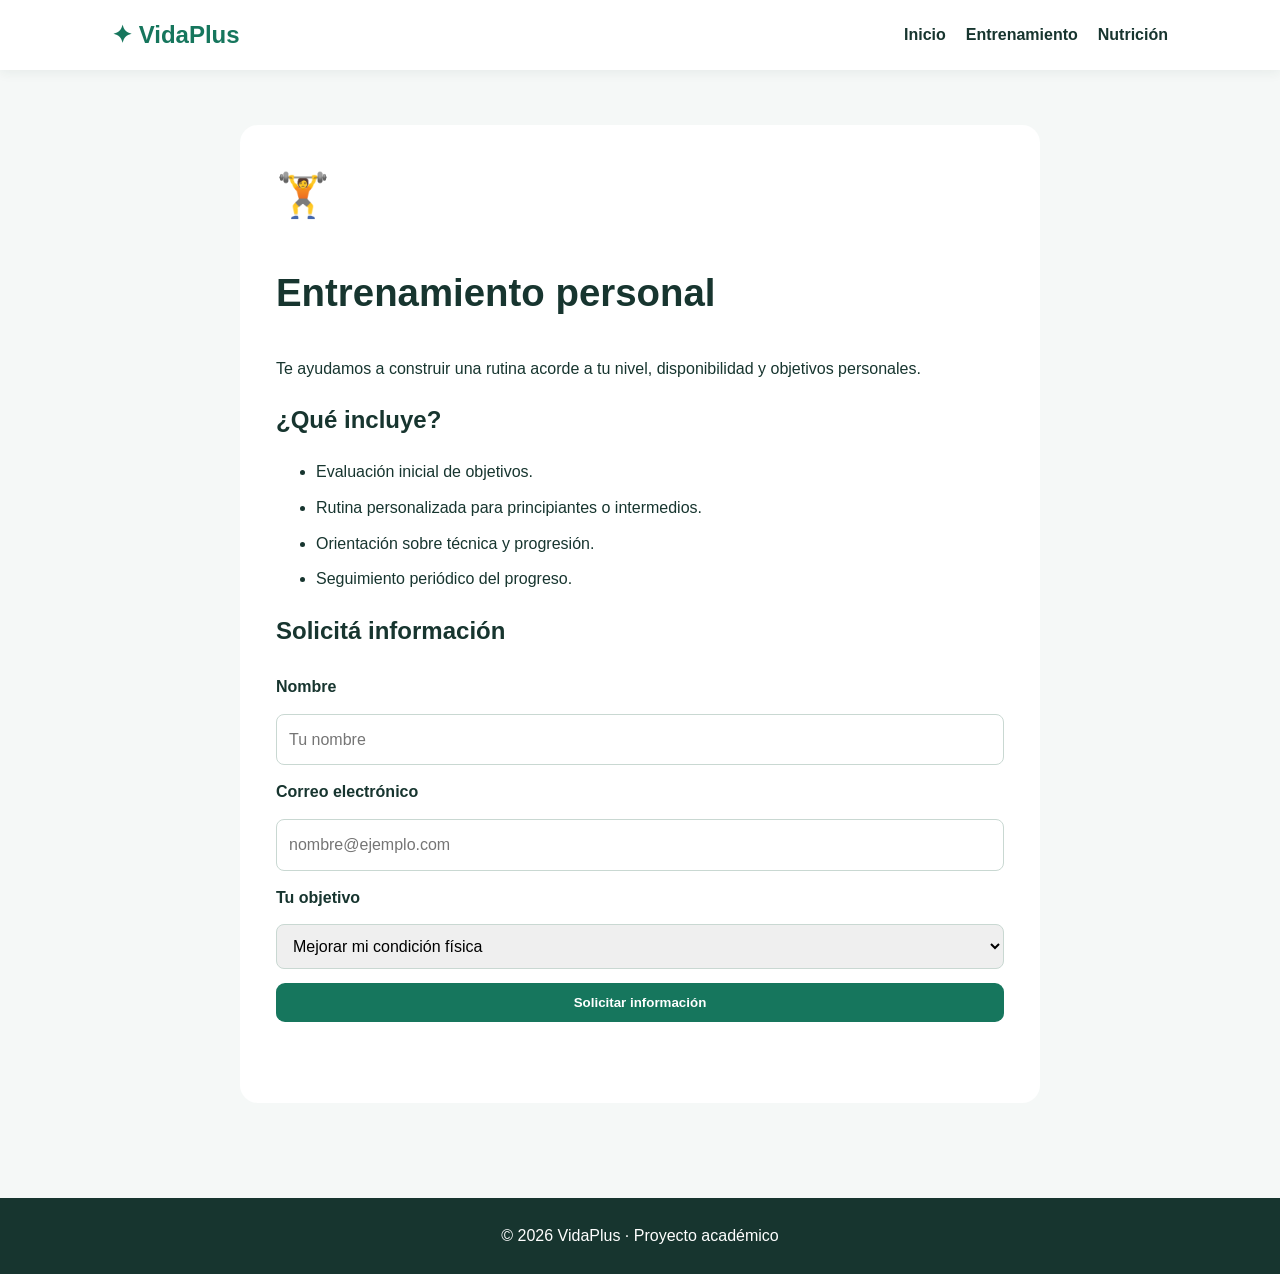
==== VidaPlus/servicio1.html @ df22c2b3 "feat: crear pagina principal vidaPlus" ====
<!DOCTYPE html><html lang="es"><head><meta charset="UTF-8"><meta name="viewport" content="width=device-width, initial-scale=1.0"><title>Entrenamiento personal | VidaPlus</title><link rel="stylesheet" href="style.css"></head><body><header><nav class="nav"><a class="brand" href="index.html">✦ VidaPlus</a><div class="links"><a href="index.html">Inicio</a><a href="servicio1.html">Entrenamiento</a><a href="servicio2.html">Nutrición</a></div></nav></header><main><section class="details"><div class="symbol">🏋️</div><h1>Entrenamiento personal</h1><p>Te ayudamos a construir una rutina acorde a tu nivel, disponibilidad y objetivos personales.</p><h2>¿Qué incluye?</h2><ul><li>Evaluación inicial de objetivos.</li><li>Rutina personalizada para principiantes o intermedios.</li><li>Orientación sobre técnica y progresión.</li><li>Seguimiento periódico del progreso.</li></ul><h2>Solicitá información</h2><form class="form"><label for="nombre">Nombre</label><input id="nombre" name="nombre" required placeholder="Tu nombre"><label for="correo">Correo electrónico</label><input id="correo" name="correo" type="email" required placeholder="nombre@ejemplo.com"><label for="objetivo">Tu objetivo</label><select id="objetivo" name="objetivo"><option>Mejorar mi condición física</option><option>Ganar fuerza</option><option>Desarrollar hábitos de actividad física</option></select><button class="btn" type="submit">Solicitar información</button><p class="notice" role="status" aria-live="polite"></p></form></section></main><footer>© 2026 VidaPlus · Proyecto académico</footer><script src="script.js"></script></body></html>
---- VidaPlus/style.css ----
:root{--bg:#f5f8f7;--ink:#17352f;--muted:#5c706b;--green:#16765d;--light:#e3f4eb;--white:#fff}*{box-sizing:border-box}body{margin:0;font-family:Arial,Helvetica,sans-serif;background:var(--bg);color:var(--ink);line-height:1.6}header{background:white;box-shadow:0 2px 12px #17352f12;position:sticky;top:0;z-index:2}.nav{max-width:1100px;margin:auto;display:flex;align-items:center;justify-content:space-between;padding:16px 22px;gap:20px}.brand{font-weight:800;font-size:1.5rem;color:var(--green);text-decoration:none}.links{display:flex;flex-wrap:wrap;gap:20px}.links a{color:var(--ink);text-decoration:none;font-weight:600}.links a:hover{color:var(--green)}main{max-width:1100px;margin:auto;padding:30px 22px 70px}.hero{background:linear-gradient(120deg,#145c4d,#268c6c);color:white;padding:76px 40px;border-radius:22px;margin:16px 0 48px}.hero h1{font-size:clamp(2rem,5vw,3.6rem);line-height:1.15;max-width:750px;margin:0 0 20px}.hero p{max-width:620px;font-size:1.1rem}.btn{display:inline-block;border:0;border-radius:9px;padding:12px 22px;background:var(--green);color:white;text-decoration:none;font-weight:700;cursor:pointer}.hero .btn{background:white;color:var(--green)}.section-title{text-align:center;margin:0 0 10px;font-size:2rem}.section-lead{text-align:center;color:var(--muted);margin:0 0 32px}.cards{display:grid;grid-template-columns:repeat(2,minmax(0,1fr));gap:24px}.card{background:white;border-radius:16px;padding:30px;box-shadow:0 8px 24px #17352f0d}.symbol{font-size:2.7rem}.card h3{margin-bottom:8px}.card p{color:var(--muted)}.details{background:white;border-radius:18px;padding:36px;max-width:800px;margin:25px auto}.details h1{font-size:2.4rem}.details li{margin:10px 0}.form{display:grid;gap:14px;margin-top:24px}.form input,.form textarea,.form select{padding:12px;border:1px solid #c9d8d2;border-radius:8px;font:inherit;width:100%}.form label{font-weight:600}.form textarea{min-height:100px}.notice{margin-top:15px;color:var(--green);font-weight:700}footer{text-align:center;padding:25px;background:#17352f;color:white}@media(max-width:650px){.nav{align-items:flex-start;flex-direction:column}.cards{grid-template-columns:1fr}.hero{padding:45px 25px}.details{padding:24px}}
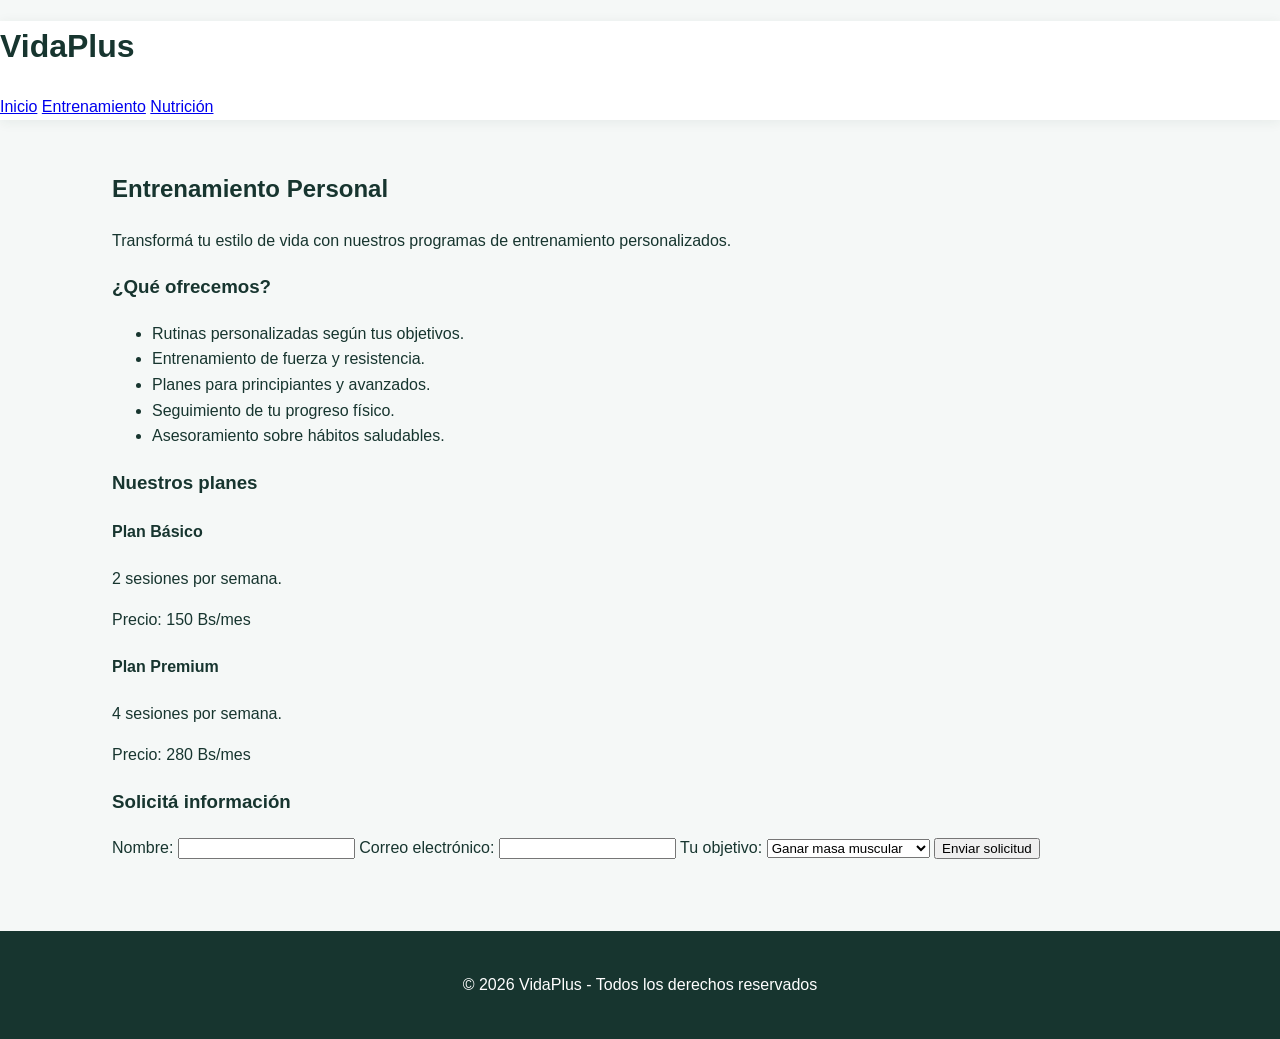
==== commit 7eda67fc: "feat: desarrollar pagina de entrenamiento personal" ====
--- a/VidaPlus/servicio1.html
+++ b/VidaPlus/servicio1.html
@@ -1 +1,91 @@
-<!DOCTYPE html><html lang="es"><head><meta charset="UTF-8"><meta name="viewport" content="width=device-width, initial-scale=1.0"><title>Entrenamiento personal | VidaPlus</title><link rel="stylesheet" href="style.css"></head><body><header><nav class="nav"><a class="brand" href="index.html">✦ VidaPlus</a><div class="links"><a href="index.html">Inicio</a><a href="servicio1.html">Entrenamiento</a><a href="servicio2.html">Nutrición</a></div></nav></header><main><section class="details"><div class="symbol">🏋️</div><h1>Entrenamiento personal</h1><p>Te ayudamos a construir una rutina acorde a tu nivel, disponibilidad y objetivos personales.</p><h2>¿Qué incluye?</h2><ul><li>Evaluación inicial de objetivos.</li><li>Rutina personalizada para principiantes o intermedios.</li><li>Orientación sobre técnica y progresión.</li><li>Seguimiento periódico del progreso.</li></ul><h2>Solicitá información</h2><form class="form"><label for="nombre">Nombre</label><input id="nombre" name="nombre" required placeholder="Tu nombre"><label for="correo">Correo electrónico</label><input id="correo" name="correo" type="email" required placeholder="nombre@ejemplo.com"><label for="objetivo">Tu objetivo</label><select id="objetivo" name="objetivo"><option>Mejorar mi condición física</option><option>Ganar fuerza</option><option>Desarrollar hábitos de actividad física</option></select><button class="btn" type="submit">Solicitar información</button><p class="notice" role="status" aria-live="polite"></p></form></section></main><footer>© 2026 VidaPlus · Proyecto académico</footer><script src="script.js"></script></body></html>
+
+<!DOCTYPE html>
+<html lang="es">
+<head>
+    <meta charset="UTF-8">
+    <meta name="viewport" content="width=device-width, initial-scale=1.0">
+    <title>Entrenamiento Personal | VidaPlus</title>
+    <link rel="stylesheet" href="style.css">
+</head>
+<body>
+
+    <header>
+        <h1>VidaPlus</h1>
+        <nav>
+            <a href="index.html">Inicio</a>
+            <a href="servicio1.html">Entrenamiento</a>
+            <a href="servicio2.html">Nutrición</a>
+        </nav>
+    </header>
+
+    <main>
+        <section class="servicio">
+            <h2>Entrenamiento Personal</h2>
+            <p>
+                Transformá tu estilo de vida con nuestros
+                programas de entrenamiento personalizados.
+            </p>
+
+            <h3>¿Qué ofrecemos?</h3>
+            <ul>
+                <li>Rutinas personalizadas según tus objetivos.</li>
+                <li>Entrenamiento de fuerza y resistencia.</li>
+                <li>Planes para principiantes y avanzados.</li>
+                <li>Seguimiento de tu progreso físico.</li>
+                <li>Asesoramiento sobre hábitos saludables.</li>
+            </ul>
+
+            <h3>Nuestros planes</h3>
+
+            <div class="planes">
+                <article>
+                    <h4>Plan Básico</h4>
+                    <p>2 sesiones por semana.</p>
+                    <p>Precio: 150 Bs/mes</p>
+                </article>
+
+                <article>
+                    <h4>Plan Premium</h4>
+                    <p>4 sesiones por semana.</p>
+                    <p>Precio: 280 Bs/mes</p>
+                </article>
+            </div>
+
+            <h3>Solicitá información</h3>
+
+            <form id="formEntrenamiento">
+                <label for="nombre">Nombre:</label>
+                <input type="text" id="nombre" required>
+
+                <label for="correo">Correo electrónico:</label>
+                <input type="email" id="correo" required>
+
+                <label for="objetivo">Tu objetivo:</label>
+                <select id="objetivo">
+                    <option>Ganar masa muscular</option>
+                    <option>Mejorar condición física</option>
+                    <option>Mejorar resistencia</option>
+                </select>
+
+                <button type="submit">Enviar solicitud</button>
+            </form>
+        </section>
+    </main>
+
+    <footer>
+        <p>© 2026 VidaPlus - Todos los derechos reservados</p>
+    </footer>
+
+    <script src="script.js"></script>
+    <script>
+        document.getElementById("formEntrenamiento")
+            .addEventListener("submit", function(event) {
+                event.preventDefault();
+                alert("¡Solicitud recibida! Gracias por tu interés.");
+                this.reset();
+            });
+    </script>
+
+</body>
+</html>
+
